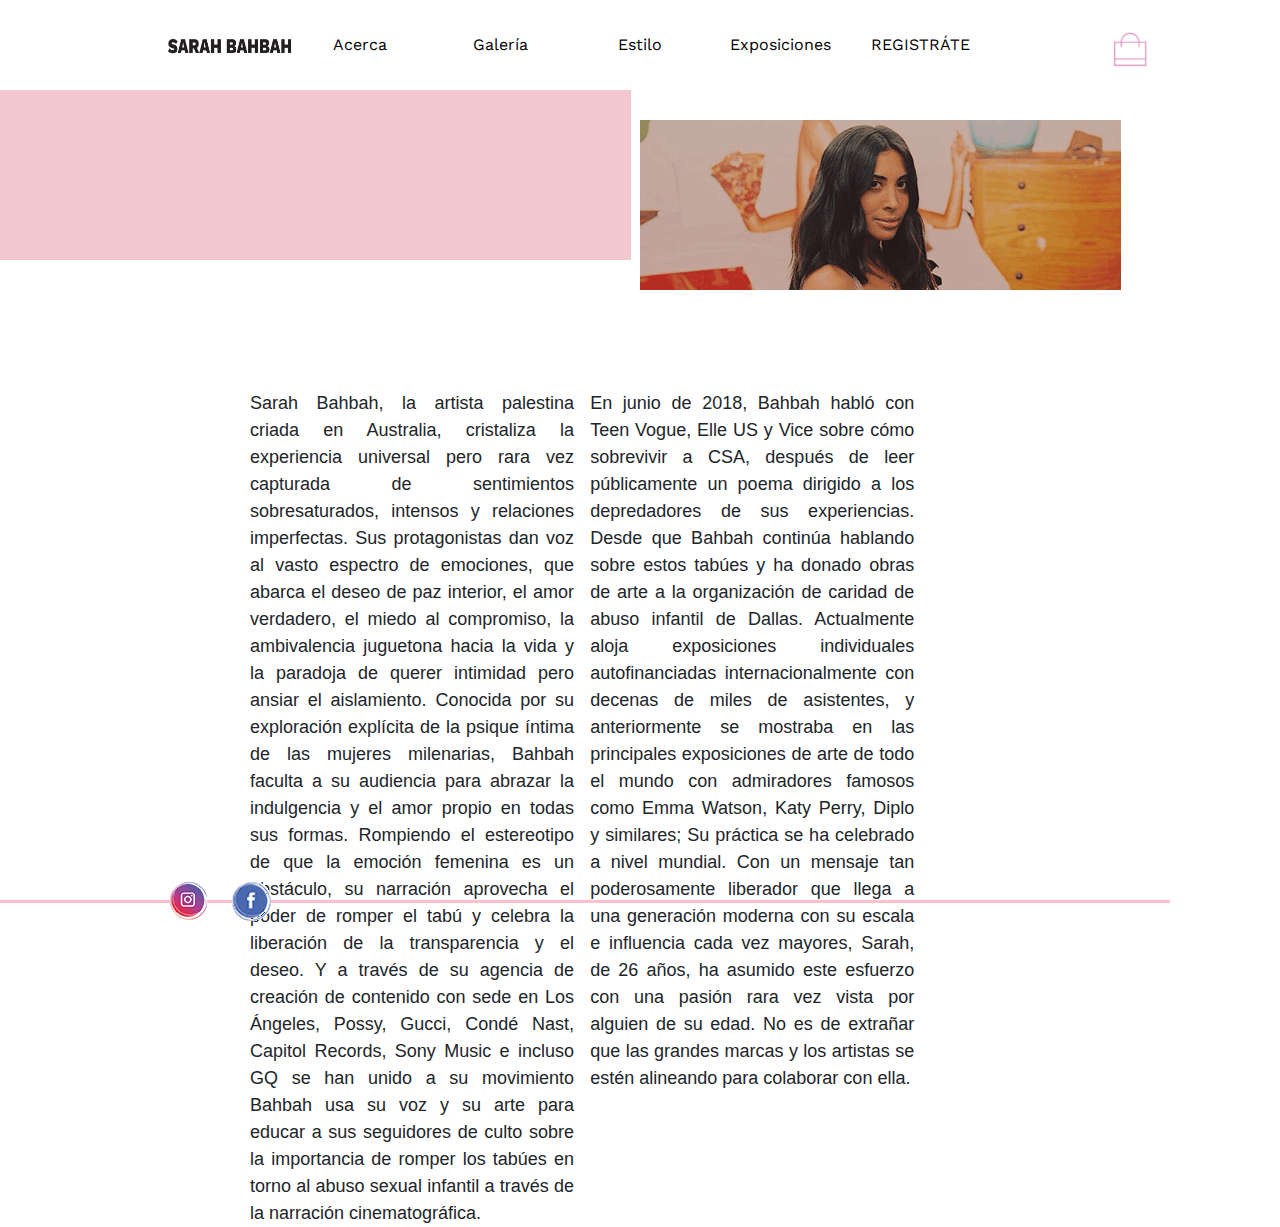
==== about.html @ 9b0cd06d "Archivos sueltos" ====
<!DOCTYPE html>
<html>
<head>
	<meta charset="utf-8">
	<meta name="viewport" content="width=device-width,initial-scale=1">
	<title>Sarah Bahbah</title>
	
	<link rel="stylesheet" href="https://necolas.github.io/normalize.css/8.0.1/normalize.css">
	
	<!-- Bootstrap -->
	<link rel="stylesheet" href="https://maxcdn.bootstrapcdn.com/bootstrap/4.0.0/css/bootstrap.min.css" integrity="sha384-Gn5384xqQ1aoWXA+058RXPxPg6fy4IWvTNh0E263XmFcJlSAwiGgFAW/dAiS6JXm" crossorigin="anonymous">

	<link rel="stylesheet" href="https://use.fontawesome.com/releases/v5.0.13/css/all.css" integrity="sha384-DNOHZ68U8hZfKXOrtjWvjxusGo9WQnrNx2sqG0tfsghAvtVlRW3tvkXWZh58N9jp" crossorigin="anonymous">
	
	<link rel="stylesheet" href="estilo3.css">
	
	
	
</head>
<body>
	<div id="wrapper" class="container">
	
	
<section class="container">	

	<nav class="container-fluid">
		<ul id="mNav">
		
			<li>
			    <img src="tp/img/logo.png" height="35px" class="logo" width="200px"> <a href="index.html"></a>
			</li>
			<li>
				<a href="about.html">Acerca</a>
			</li>
			<li><a href="Galeria.html">Galería</a></li>
			<li><a href="Estilo.html">Estilo</a></li>
			<li><a href="Exposiciones.html">Exposiciones</a></li>
			<li><a href="formulario.html">REGISTRÁTE</a></li>
			
			<li><img src="tp/img/shopicon.png" height="39px" width="39px" 
			class="shop"><a href="https://sarah-bahbah.myshopify.com/collections/all"></a>
			</li>
		</ul>
	</nav>
</section>
	
<div id="estilo1">
	
</div>


<IMG STYLE="position:absolute; top:90px;"  src="tp/img/about.png" "></IMG>

<div id="estilo2">
	
</div>	
<section class="container" class="about">
	
		<div id="acerca" div class="col-3-row">
			<p>Sarah Bahbah, la artista palestina criada en Australia, cristaliza la experiencia universal pero rara vez capturada de sentimientos sobresaturados, intensos y relaciones imperfectas. Sus protagonistas dan voz al vasto espectro de emociones, que abarca el deseo de paz interior, el amor verdadero, el miedo al compromiso, la ambivalencia juguetona hacia la vida y la paradoja de querer intimidad pero ansiar el aislamiento.
			Conocida por su exploración explícita de la psique íntima de las mujeres milenarias, Bahbah faculta a su audiencia para abrazar la indulgencia y el amor propio en todas sus formas. Rompiendo el estereotipo de que la emoción femenina es un obstáculo, su narración aprovecha el poder de romper el tabú y celebra la liberación de la transparencia y el deseo. Y a través de su agencia de creación de contenido con sede en Los Ángeles, Possy, Gucci, Condé Nast, Capitol Records, Sony Music e incluso GQ se han unido a su movimiento
			Bahbah usa su voz y su arte para educar a sus seguidores de culto sobre la importancia de romper los tabúes en torno al abuso sexual infantil a través de la narración cinematográfica. </p>

			<p>
				En junio de 2018, Bahbah habló con Teen Vogue, Elle US y Vice sobre cómo sobrevivir a CSA, después de leer públicamente un poema dirigido a los depredadores de sus experiencias.    Desde que Bahbah continúa hablando sobre estos tabúes y ha donado obras de arte a la organización de caridad de abuso infantil de Dallas. 

				Actualmente aloja exposiciones individuales autofinanciadas internacionalmente con decenas de miles de asistentes, y anteriormente se mostraba en las principales exposiciones de arte de todo el mundo con admiradores famosos como Emma Watson, Katy Perry, Diplo y similares; Su práctica se ha celebrado a nivel mundial. 

				Con un mensaje tan poderosamente liberador que llega a una generación moderna con su escala e influencia cada vez mayores, Sarah, de 26 años, ha asumido este esfuerzo con una pasión rara vez vista por alguien de su edad. No es de extrañar que las grandes marcas y los artistas se estén alineando para colaborar con ella.
</p>
		</div>
</section>

</div>
<footer class="container-fluid">
	<IMG STYLE="position:absolute; right:75%; margin-top:-19px;" src="tp/img/insta.png">
	<IMG STYLE="position:absolute; right:70%; margin-top:-22px;" src="tp/img/facebook.png">
	
</footer>


    
	<script src="https://code.jquery.com/jquery-3.2.1.slim.min.js" integrity="sha384-KJ3o2DKtIkvYIK3UENzmM7KCkRr/rE9/Qpg6aAZGJwFDMVNA/GpGFF93hXpG5KkN" crossorigin="anonymous"></script>
	<script src="https://cdnjs.cloudflare.com/ajax/libs/popper.js/1.12.9/umd/popper.min.js" integrity="sha384-ApNbgh9B+Y1QKtv3Rn7W3mgPxhU9K/ScQsAP7hUibX39j7fakFPskvXusvfa0b4Q" crossorigin="anonymous"></script>
	<script src="https://maxcdn.bootstrapcdn.com/bootstrap/4.0.0/js/bootstrap.min.js" integrity="sha384-JZR6Spejh4U02d8jOt6vLEHfe/JQGiRRSQQxSfFWpi1MquVdAyjUar5+76PVCmYl" crossorigin="anonymous"></script>	
</body>
</html>
---- estilo3.css ----
@import url('https://fonts.googleapis.com/css?family=Work+Sans&display=swap');

*{
    margin:0;
    padding: 0;
}


#wrapper {
    position: relative;
    text-align: center;
    }

/*menu y footer*/
ol,ul {
    list-style: none;
}

nav{
    height:40px;
}
#mNav {
    margin: 30px;
    width: 1200px;
    font-family: 'Work Sans', sans-serif;
}

#mNav li {
    display: inline-block;
    width:130px;
    float:left;
    margin-left:10px;
    text-align: center;
}

#mNav a {
    display:block;
    padding:3px;
    text-decoration:none;
    background-color:#fff;
    color:black;
}
            

#mNav a:hover {
    color:pink;
}

.logo{ 
text-align: center; 
width: 145px;
}

.shop{
    text-align: center;
    width: 38px;
    margin-bottom: 10px;
    position: relative;
    left: 70px;
   
}

footer{
    position: fixed;
  width: 100%;

  text-align: center;
  top: 100%;
  bottom: 50px;
  right: 110px;
   border-bottom: solid 3px pink;
   margin-left: 20px;
}
/*main*/
.estiloMain{
    border: 3px pink;
    float: left;

}
.estiloMain:After{
  clear: both;
}

p{
    font-family: 'Work Sans', sans-serif,;
    font-style: bold;
    float: left;
    width: 350px;
    position: relative;
    top: 150px;
    left: 150px;
    font-size: 30px;
}


.estilomain{
    position: relative;
    height: 900px;
    border-left: solid pink 3px;
    right: 200px;
    float: left;
}
/*Acerca*/

#estilo1{
    position: relative;
    top: 20px;
    width:60%;
    height:170px;
    background-color: #F3C7D0;
    right: 120px;
}
#estilo2{
    position: relative;
    top: 25px;
    width:120px;
    height: 100%;
    background-color: #F3C7D0;
    left: 82.5%;
}

#acerca{
  position: relative;
}
#acerca p{
    
    font-size: 18px;
    text-align: justify;
    width: 30%;
    margin-right: 1.5%;

}

/*exposiciones*/


.wrap
{
  margin:50px auto 0 auto;
  width:100%;
  display:flex;
  align-items:space-around;
  max-width:1200px;
}
.tile
{
  width:310px;
  height:310px;
  margin:10px;
  background-color:#F3C7D0;
  display:inline-block;
  background-size:cover;
  position:relative;
  cursor:pointer;
  transition: all 0.4s ease-out;
  box-shadow: 0px 35px 77px -17px rgba(0,0,0,0.44);
  overflow:hidden;
  color:white;
  font-family:'Work Sans' sans-serif;
  
}
.tile img
{
  height:100%;
  width:100%;
  position:absolute;
  top:0;
  left:0;
  z-index:0;
  transition: all 0.4s ease-out;
}
.tile .text
{
/*   z-index:99; */
  position:absolute;
  padding:30px;
  height:calc(100% - 60px);
}
.tile h1
{
 transform: translateX(250px);
  font-weight:300;
  margin:0;
  width: 100%;
  text-shadow: 2px 2px 10px rgba(0,0,0,0.3);
}
.tile h2
{
  font-weight:100;
  margin:20px 0 0 0;
  font-style:italic;
   transform: translateX(200px);
   color: white;
}
.tile h2 a:hover{
    color: black;
}
.tile p
{
  font-weight:300;
  margin:20px 0 0 0;
  line-height: 25px;
/*   opacity:0; */
  transform: translateX(-200px);
  transition-delay: 0.2s;
}
.animate-text
{
  opacity:0;
  transition: all 0.6s ease-in-out;
}
.tile:hover
{
/*   background-color:#99aeff; */
box-shadow: 0px 35px 77px -17px rgba(0,0,0,0.64);
  transform:scale(1.05);
}
.tile:hover img
{
  opacity: 0.2;
}
.tile:hover .animate-text
{
  transform:translateX(0);
  opacity:1;
}
.dots
{
  position:absolute;
  bottom:20px;
  right:30px;
  margin: 0 auto;
  width:30px;
  height:30px;
  color:currentColor;
  display:flex;
  flex-direction:column;
  align-items:center;
  justify-content:space-around;
  
}

.dots span
{
    width: 5px;
    height:5px;
    background-color: currentColor;
    border-radius: 50%;
    display:block;
  opacity:0;
  transition: transform 0.4s ease-out, opacity 0.5s ease;
  transform: translateY(30px);
 
}

.tile:hover span
{
  opacity:1;
  transform:translateY(0px);
}

.dots span:nth-child(1)
{
   transition-delay: 0.05s;
}
.dots span:nth-child(2)
{
   transition-delay: 0.1s;
}
.dots span:nth-child(3)
{
   transition-delay: 0.15s;
}

@keyframes imageAnimation { 
    0% { opacity: 0; animation-timing-function: ease-in; }
    8% { opacity: 1; animation-timing-function: ease-out; }
    17% { opacity: 1 }
    25% { opacity: 0 }
    100% { opacity: 0 }
}
@keyframes titleAnimation { 
    0% { opacity: 0 }
    8% { opacity: 1 }
    17% { opacity: 1 }
    19% { opacity: 0 }
    100% { opacity: 0 }

@keyframes imageAnimation { 
    0% { opacity: 0; animation-timing-function: ease-in; }
    8% { opacity: 1; animation-timing-function: ease-out; }
    17% { opacity: 1 }
    25% { opacity: 0 }
    100% { opacity: 0 }
}
@keyframes titleAnimation { 
    0% { opacity: 0 }
    8% { opacity: 1 }
    17% { opacity: 1 }
    19% { opacity: 0 }
    100% { opacity: 0 }


/*registro*/
.formu{
    max-width: 500px;
    border-radius: 8px;
    text-align:center;
     position: relative;
    left: 70%;
  
}
.formu fieldset{
    border: none;

}

.formu legend {
    font-size:20px;
    margin-bottom: 10px;
    color: white;
}
.formu label {
    display: block;
  font-size:20px;
    margin-bottom: 8px;
    color: white;
}
.formu input[type="text"],
.formu input[type="email"],
.formu input[type="number"],
.formu input[type="file"],
.formu input[type="radio"],
.formu textarea,
.formu select {
    border: none;
    border-radius: 4px;
    font-size: 16px;
    margin: 0;
    outline: 0;
    padding: 7px;
    width: 100%;
    box-sizing: border-box; 
    background-color: #e8eeef;
    color:#8a97a0;
    margin-bottom: 30px;
    
}
.formu input[type="text"]:focus,
.formu input[type="email"]:focus,
.formu input[type="number"]:focus,
.formu input[type="search"]:focus,
.formu input[type="time"]:focus,
.formu input[type="radio"]:focus,
.formu textarea:focus,
.formu select:focus{
    background: #d2d9dd;
}
.formu select{
    -webkit-appearance: menulist-button;
    height:35px;
}
.formu .number {
    background: #000;
    color: #fff;
    height: 30px;
    width: 30px;
    display: inline-block;
    font-size: 15px;
    margin-right: 4px;
    line-height: 30px;
    text-align: center;
    border-radius: 15px 15px 15px 15px;
}

.formu input[type="submit"],
.formu input[type="button"]
{ position: relative;
    display: block;
    padding: 19px 39px 18px 39px;
    color: #FFF;
    margin: 0 auto;
    background:#000;
    font-size: 18px;
    text-align: center;
    width: 100%;
    margin-bottom: 10px;
}

.formu input[type="submit"]:hover,
.formu input[type="button"]:hover
{
   background:#CCC;
  color:#000;
}
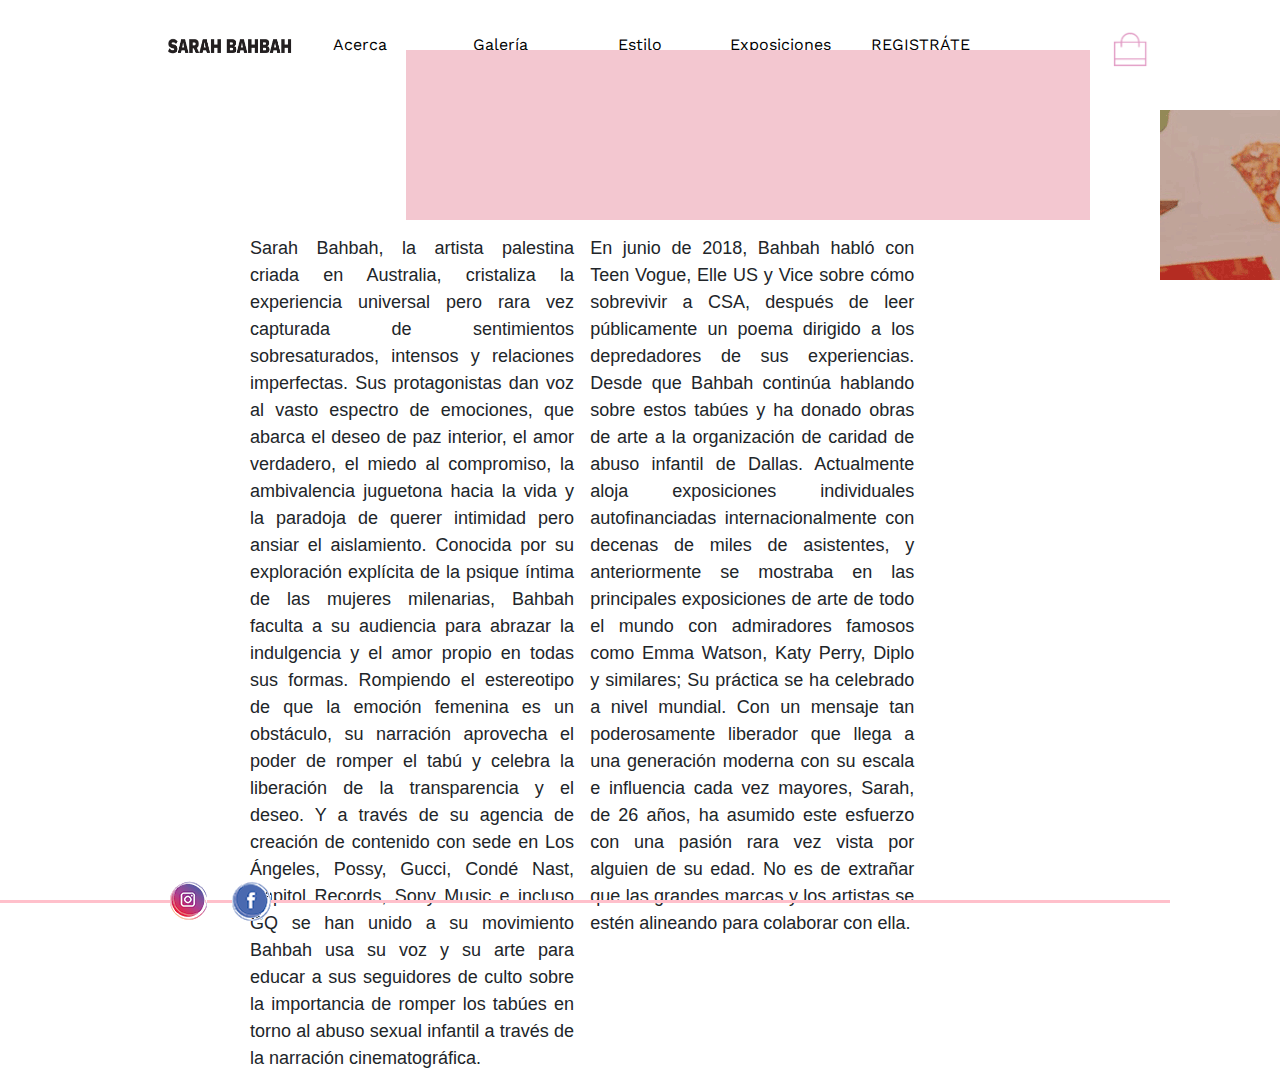
==== commit 726895ff: "cambio nav" ====
--- a/about.html
+++ b/about.html
@@ -33,9 +33,9 @@
 			<li>
 				<a href="about.html">Acerca</a>
 			</li>
-			<li><a href="Galeria.html">Galería</a></li>
-			<li><a href="Estilo.html">Estilo</a></li>
-			<li><a href="Exposiciones.html">Exposiciones</a></li>
+			<li><a href="galeria.html">Galería</a></li>
+			<li><a href="estilo.html">Estilo</a></li>
+			<li><a href="exposiciones.html">Exposiciones</a></li>
 			<li><a href="formulario.html">REGISTRÁTE</a></li>
 			
 			<li><img src="tp/img/shopicon.png" height="39px" width="39px" 
@@ -45,12 +45,12 @@
 	</nav>
 </section>
 	
-<div id="estilo1">
+<div id="estilo1" class="container-fluid">
 	
 </div>
 
 
-<IMG STYLE="position:absolute; top:90px;"  src="tp/img/about.png" "></IMG>
+<IMG src="tp/img/about.png" class="img-fluid" STYLE="position:absolute; top:80px;" ></IMG>
 
 <div id="estilo2">
 	
--- a/estilo3.css
+++ b/estilo3.css
@@ -103,7 +103,7 @@
 /*Acerca*/
 
 #estilo1{
-    position: relative;
+    position: absolute;
     top: 20px;
     width:60%;
     height:170px;
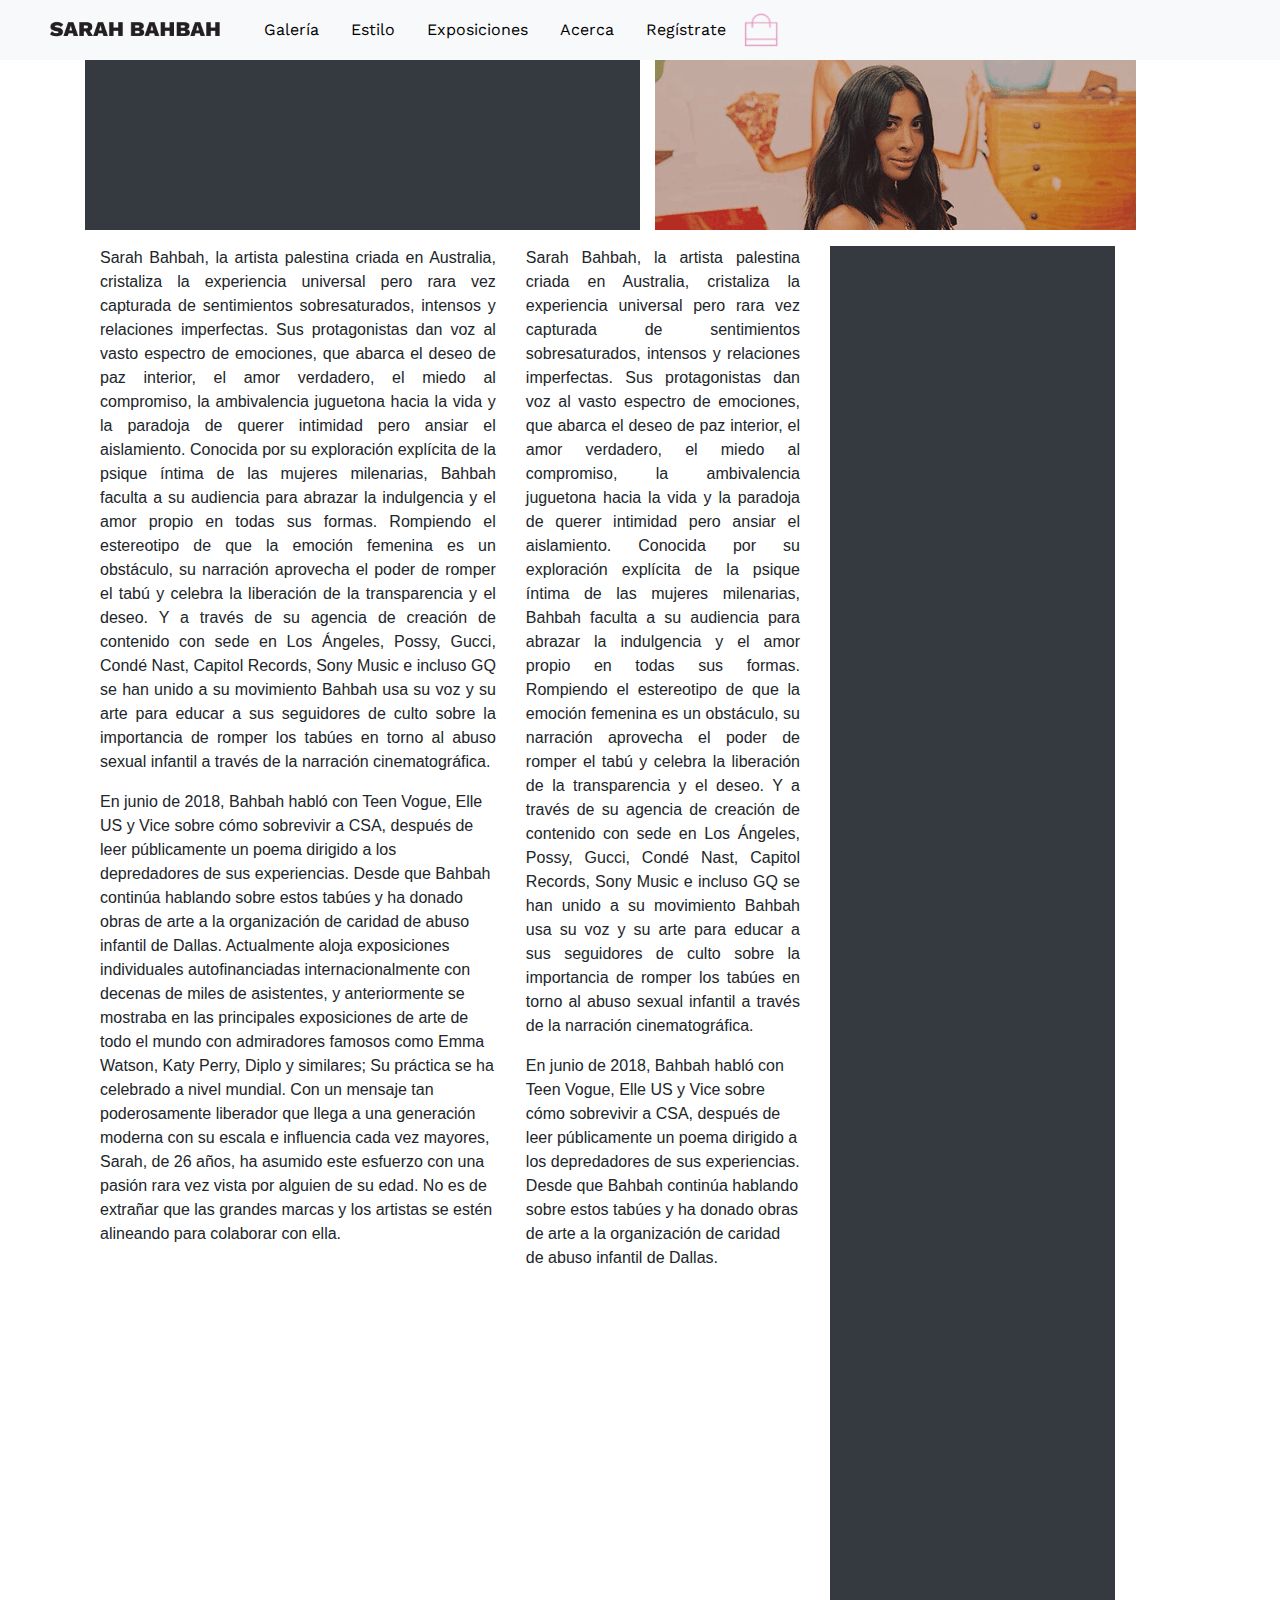
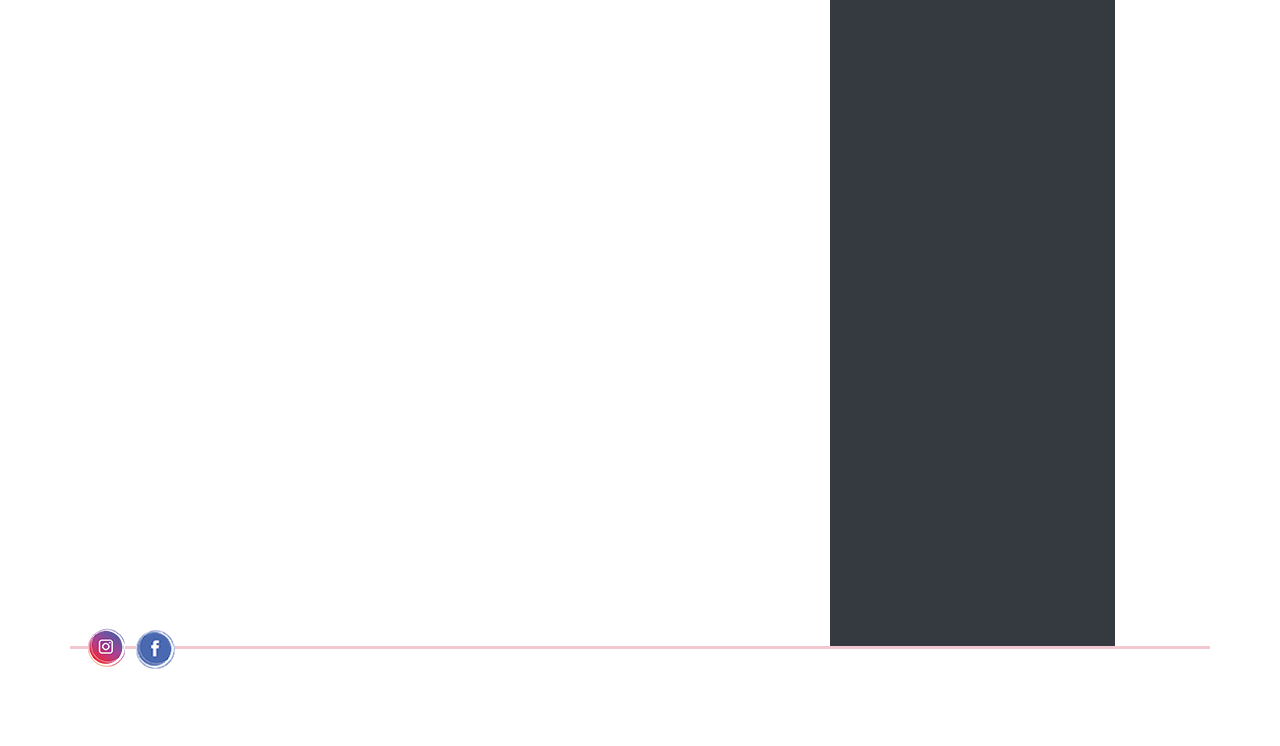
==== commit b9be1365: "Bootstrap" ====
--- a/about.html
+++ b/about.html
@@ -19,65 +19,128 @@
 	
 </head>
 <body>
-	<div id="wrapper" class="container">
+	<nav class="navbar navbar-expand-lg navbar-light bg-light">
+		<a class="nav-link" href="index.html"><img src="tp/img/logo.png" height="35px" class="logo" width="200px"></a>
+
+		<button class="navbar-toggler" type="button" data-toggle="collapse" data-target="#navbarNav"
+			aria-controls="navbarNav" aria-expanded="false" aria-label="Toggle navigation">
+			<span class="navbar-toggler-icon"></span>
+		</button>
+		<div class="collapse navbar-collapse" id="navbarNav">
+			<ul class="nav main-m">
+
+				<li class="nav-item">
+					<a class="nav-link" href="galeria.html">Galería</a>
+				</li>
+				<li class="nav-item">
+					<a class="nav-link" href="estilo.html">Estilo</a>
+				</li>
+				<li class="nav-item">
+					<a class="nav-link" href="exposiciones.html">Exposiciones</a>
+				</li>
+				<li class="nav-item">
+					<a class="nav-link" href="about.html">Acerca</a>
+				</li>
+				<li class="nav-item">
+					<a class="nav-link" href="formulario.html">Regístrate</a>
+				</li>
+				<li></li>
+			</ul>
+				<a href=""><img class="shop" src="tp/img/shopicon.png" alt=""></a>
+		</div>
+
+	</nav>
+
+	
+<div class="container">
+	<div class="row">
+		<div class="col-12">
+			<div class="col-6 float-left bg-dark" style="height: 170px;">
+
+			</div>
+			<div class="col-6 float-right">
+				<IMG src="tp/img/about.png" class="img-fluid"></IMG>
+
+			</div>
+		</div>
+
+	</div>
+	<div class="row mt-3">
+		<div class="col-8 float-left">
+			<div class="col-12 col-md-7 float-left">
+
+		<p class="text-justify">Sarah Bahbah, la artista palestina criada en Australia, cristaliza la experiencia universal pero rara
+					vez capturada de sentimientos sobresaturados, intensos y relaciones imperfectas. Sus protagonistas
+					dan voz al vasto espectro de emociones, que abarca el deseo de paz interior, el amor verdadero, el
+					miedo al compromiso, la ambivalencia juguetona hacia la vida y la paradoja de querer intimidad pero
+					ansiar el aislamiento.
+					Conocida por su exploración explícita de la psique íntima de las mujeres milenarias, Bahbah faculta
+					a su audiencia para abrazar la indulgencia y el amor propio en todas sus formas. Rompiendo el
+					estereotipo de que la emoción femenina es un obstáculo, su narración aprovecha el poder de romper el
+					tabú y celebra la liberación de la transparencia y el deseo. Y a través de su agencia de creación de
+					contenido con sede en Los Ángeles, Possy, Gucci, Condé Nast, Capitol Records, Sony Music e incluso
+					GQ se han unido a su movimiento
+					Bahbah usa su voz y su arte para educar a sus seguidores de culto sobre la importancia de romper los
+					tabúes en torno al abuso sexual infantil a través de la narración cinematográfica. </p>
+
+				<p>
+					En junio de 2018, Bahbah habló con Teen Vogue, Elle US y Vice sobre cómo sobrevivir a CSA, después
+					de leer públicamente un poema dirigido a los depredadores de sus experiencias. Desde que Bahbah
+					continúa hablando sobre estos tabúes y ha donado obras de arte a la organización de caridad de abuso
+					infantil de Dallas.
+
+					Actualmente aloja exposiciones individuales autofinanciadas internacionalmente con decenas de miles
+					de asistentes, y anteriormente se mostraba en las principales exposiciones de arte de todo el mundo
+					con admiradores famosos como Emma Watson, Katy Perry, Diplo y similares; Su práctica se ha celebrado
+					a nivel mundial.
+
+					Con un mensaje tan poderosamente liberador que llega a una generación moderna con su escala e
+					influencia cada vez mayores, Sarah, de 26 años, ha asumido este esfuerzo con una pasión rara vez
+					vista por alguien de su edad. No es de extrañar que las grandes marcas y los artistas se estén
+					alineando para colaborar con ella.
+				</p>
+
+
+			</div>
+			<div class="col-12 col-md-5 float-right">
+
+
+
+					<p class="text-justify">Sarah Bahbah, la artista palestina criada en Australia, cristaliza la experiencia universal pero rara
+						vez capturada de sentimientos sobresaturados, intensos y relaciones imperfectas. Sus protagonistas
+						dan voz al vasto espectro de emociones, que abarca el deseo de paz interior, el amor verdadero, el
+						miedo al compromiso, la ambivalencia juguetona hacia la vida y la paradoja de querer intimidad pero
+						ansiar el aislamiento.
+						Conocida por su exploración explícita de la psique íntima de las mujeres milenarias, Bahbah faculta
+						a su audiencia para abrazar la indulgencia y el amor propio en todas sus formas. Rompiendo el
+						estereotipo de que la emoción femenina es un obstáculo, su narración aprovecha el poder de romper el
+						tabú y celebra la liberación de la transparencia y el deseo. Y a través de su agencia de creación de
+						contenido con sede en Los Ángeles, Possy, Gucci, Condé Nast, Capitol Records, Sony Music e incluso
+						GQ se han unido a su movimiento
+						Bahbah usa su voz y su arte para educar a sus seguidores de culto sobre la importancia de romper los
+						tabúes en torno al abuso sexual infantil a través de la narración cinematográfica. </p>
+	
+					<p>
+						En junio de 2018, Bahbah habló con Teen Vogue, Elle US y Vice sobre cómo sobrevivir a CSA, después
+						de leer públicamente un poema dirigido a los depredadores de sus experiencias. Desde que Bahbah
+						continúa hablando sobre estos tabúes y ha donado obras de arte a la organización de caridad de abuso
+						infantil de Dallas.
+					</p>
 	
 	
-<section class="container">	
+				</div>
+		</div>
+		<div class="col-3 bg-dark float-right" style="height: 2000px" >
 
-	<nav class="container-fluid">
-		<ul id="mNav">
-		
-			<li>
-			    <img src="tp/img/logo.png" height="35px" class="logo" width="200px"> <a href="index.html"></a>
-			</li>
-			<li>
-				<a href="about.html">Acerca</a>
-			</li>
-			<li><a href="galeria.html">Galería</a></li>
-			<li><a href="estilo.html">Estilo</a></li>
-			<li><a href="exposiciones.html">Exposiciones</a></li>
-			<li><a href="formulario.html">REGISTRÁTE</a></li>
-			
-			<li><img src="tp/img/shopicon.png" height="39px" width="39px" 
-			class="shop"><a href="https://sarah-bahbah.myshopify.com/collections/all"></a>
-			</li>
-		</ul>
-	</nav>
-</section>
-	
-<div id="estilo1" class="container-fluid">
-	
+		</div>
+	</div>
 </div>
 
+<div class="container footer">
+ 	<img src="tp/img/insta.png" class="redes">
+ 	<img src="tp/img/facebook.png" class="redes">
+</div>
 
-<IMG src="tp/img/about.png" class="img-fluid" STYLE="position:absolute; top:80px;" ></IMG>
-
-<div id="estilo2">
-	
-</div>	
-<section class="container" class="about">
-	
-		<div id="acerca" div class="col-3-row">
-			<p>Sarah Bahbah, la artista palestina criada en Australia, cristaliza la experiencia universal pero rara vez capturada de sentimientos sobresaturados, intensos y relaciones imperfectas. Sus protagonistas dan voz al vasto espectro de emociones, que abarca el deseo de paz interior, el amor verdadero, el miedo al compromiso, la ambivalencia juguetona hacia la vida y la paradoja de querer intimidad pero ansiar el aislamiento.
-			Conocida por su exploración explícita de la psique íntima de las mujeres milenarias, Bahbah faculta a su audiencia para abrazar la indulgencia y el amor propio en todas sus formas. Rompiendo el estereotipo de que la emoción femenina es un obstáculo, su narración aprovecha el poder de romper el tabú y celebra la liberación de la transparencia y el deseo. Y a través de su agencia de creación de contenido con sede en Los Ángeles, Possy, Gucci, Condé Nast, Capitol Records, Sony Music e incluso GQ se han unido a su movimiento
-			Bahbah usa su voz y su arte para educar a sus seguidores de culto sobre la importancia de romper los tabúes en torno al abuso sexual infantil a través de la narración cinematográfica. </p>
-
-			<p>
-				En junio de 2018, Bahbah habló con Teen Vogue, Elle US y Vice sobre cómo sobrevivir a CSA, después de leer públicamente un poema dirigido a los depredadores de sus experiencias.    Desde que Bahbah continúa hablando sobre estos tabúes y ha donado obras de arte a la organización de caridad de abuso infantil de Dallas. 
-
-				Actualmente aloja exposiciones individuales autofinanciadas internacionalmente con decenas de miles de asistentes, y anteriormente se mostraba en las principales exposiciones de arte de todo el mundo con admiradores famosos como Emma Watson, Katy Perry, Diplo y similares; Su práctica se ha celebrado a nivel mundial. 
-
-				Con un mensaje tan poderosamente liberador que llega a una generación moderna con su escala e influencia cada vez mayores, Sarah, de 26 años, ha asumido este esfuerzo con una pasión rara vez vista por alguien de su edad. No es de extrañar que las grandes marcas y los artistas se estén alineando para colaborar con ella.
-</p>
-		</div>
-</section>
-
-</div>
-<footer class="container-fluid">
-	<IMG STYLE="position:absolute; right:75%; margin-top:-19px;" src="tp/img/insta.png">
-	<IMG STYLE="position:absolute; right:70%; margin-top:-22px;" src="tp/img/facebook.png">
-	
-</footer>
 
 
     
--- a/estilo3.css
+++ b/estilo3.css
@@ -1,15 +1,63 @@
-@import url('https://fonts.googleapis.com/css?family=Work+Sans&display=swap');
-
-*{
-    margin:0;
-    padding: 0;
-}
-
-
-#wrapper {
-    position: relative;
-    text-align: center;
-    }
+@import url('https://fonts.googleapis.com/css?family=Work+Sans:100,200,300,400,500,600,700,800,900&display=swap');
+.p-0{
+    padding: 0 !important;
+}
+
+/*estilos menu*/
+
+.navbar{
+  height: 60px !important;
+}
+.main-m{
+
+}
+.main-m .nav-link{
+  color: black !important;
+  font-weight: 500px;
+    font-family: 'Work Sans', sans-serif;
+ /*padding:  20px 40px;*/
+}
+
+.main-m .nav-link:hover{
+  color: #F3C7D0 !important;
+}
+
+/*fin del estilo de fucking menu*/
+
+.shop{
+width: 38px;
+
+}
+
+.logo{ 
+text-align: center; 
+width:200px;
+height:35px;
+}
+
+.div-central{
+  border-right: 3px solid #F3C7D0 ;
+  font-family: 'Work Sans', sans-serif;
+  font-weight: 200px;
+
+}
+
+.footer{
+  height: 100px;
+  text-align: left;
+   border-top: solid 3px #F3C7D0;
+
+}
+
+.redes{
+bottom: 23px;
+position: relative;
+}
+
+
+
+
+
 
 /*menu y footer*/
 ol,ul {
@@ -46,49 +94,25 @@
     color:pink;
 }
 
-.logo{ 
-text-align: center; 
-width: 145px;
-}
-
-.shop{
-    text-align: center;
-    width: 38px;
-    margin-bottom: 10px;
-    position: relative;
-    left: 70px;
-   
-}
-
-footer{
-    position: fixed;
-  width: 100%;
-
-  text-align: center;
-  top: 100%;
-  bottom: 50px;
-  right: 110px;
-   border-bottom: solid 3px pink;
-   margin-left: 20px;
-}
+
+
+
+
+
 /*main*/
 .estiloMain{
     border: 3px pink;
     float: left;
 
 }
-.estiloMain:After{
+.estiloMain: after{
   clear: both;
 }
-
-p{
+p.index{
     font-family: 'Work Sans', sans-serif,;
     font-style: bold;
-    float: left;
-    width: 350px;
-    position: relative;
-    top: 150px;
-    left: 150px;
+ 
+   padding-top:45%;
     font-size: 30px;
 }
 
@@ -106,7 +130,7 @@
     position: absolute;
     top: 20px;
     width:60%;
-    height:170px;
+    height:150px;
     background-color: #F3C7D0;
     right: 120px;
 }
@@ -183,6 +207,7 @@
   margin:0;
   width: 100%;
   text-shadow: 2px 2px 10px rgba(0,0,0,0.3);
+  font-size: 21px;
 }
 .tile h2
 {
@@ -300,7 +325,7 @@
     19% { opacity: 0 }
     100% { opacity: 0 }
 
-
+}
 /*registro*/
 .formu{
     max-width: 500px;
@@ -394,3 +419,16 @@
   color:#000;
 }
 
+
+
+
+
+
+
+
+
+
+
+
+
+
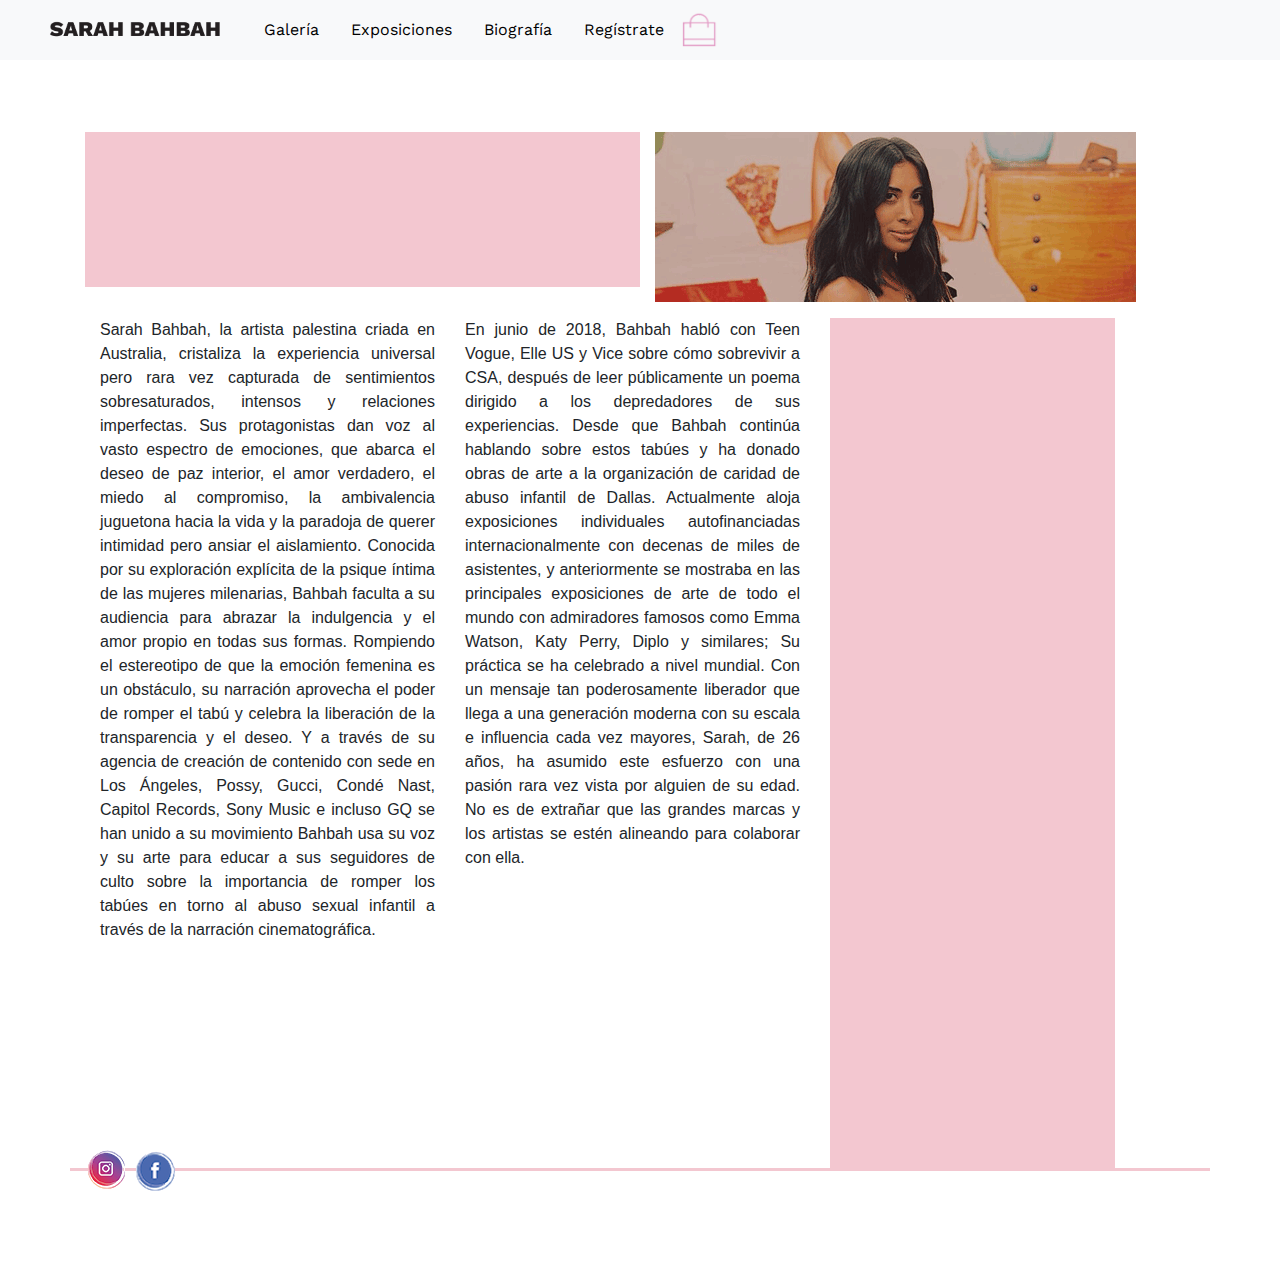
==== commit 7805773a: "biografía" ====
--- a/about.html
+++ b/about.html
@@ -32,14 +32,12 @@
 				<li class="nav-item">
 					<a class="nav-link" href="galeria.html">Galería</a>
 				</li>
-				<li class="nav-item">
-					<a class="nav-link" href="estilo.html">Estilo</a>
-				</li>
+			
 				<li class="nav-item">
 					<a class="nav-link" href="exposiciones.html">Exposiciones</a>
 				</li>
 				<li class="nav-item">
-					<a class="nav-link" href="about.html">Acerca</a>
+					<a class="nav-link" href="about.html">Biografía</a>
 				</li>
 				<li class="nav-item">
 					<a class="nav-link" href="formulario.html">Regístrate</a>
@@ -50,16 +48,18 @@
 		</div>
 
 	</nav>
-
+<br>
+<br>
+<br>
 	
 <div class="container">
 	<div class="row">
 		<div class="col-12">
-			<div class="col-6 float-left bg-dark" style="height: 170px;">
+		<div class="col-6 float-left" style="height: 155px; background-color:#F3C7D0;">
 
 			</div>
 			<div class="col-6 float-right">
-				<IMG src="tp/img/about.png" class="img-fluid"></IMG>
+				<img src="tp/img/about.png" class="img-fluid"></img>
 
 			</div>
 		</div>
@@ -67,7 +67,7 @@
 	</div>
 	<div class="row mt-3">
 		<div class="col-8 float-left">
-			<div class="col-12 col-md-7 float-left">
+			<div class="col-12 col-md-6 float-left">
 
 		<p class="text-justify">Sarah Bahbah, la artista palestina criada en Australia, cristaliza la experiencia universal pero rara
 					vez capturada de sentimientos sobresaturados, intensos y relaciones imperfectas. Sus protagonistas
@@ -83,54 +83,34 @@
 					Bahbah usa su voz y su arte para educar a sus seguidores de culto sobre la importancia de romper los
 					tabúes en torno al abuso sexual infantil a través de la narración cinematográfica. </p>
 
-				<p>
-					En junio de 2018, Bahbah habló con Teen Vogue, Elle US y Vice sobre cómo sobrevivir a CSA, después
-					de leer públicamente un poema dirigido a los depredadores de sus experiencias. Desde que Bahbah
-					continúa hablando sobre estos tabúes y ha donado obras de arte a la organización de caridad de abuso
-					infantil de Dallas.
-
-					Actualmente aloja exposiciones individuales autofinanciadas internacionalmente con decenas de miles
-					de asistentes, y anteriormente se mostraba en las principales exposiciones de arte de todo el mundo
-					con admiradores famosos como Emma Watson, Katy Perry, Diplo y similares; Su práctica se ha celebrado
-					a nivel mundial.
-
-					Con un mensaje tan poderosamente liberador que llega a una generación moderna con su escala e
-					influencia cada vez mayores, Sarah, de 26 años, ha asumido este esfuerzo con una pasión rara vez
-					vista por alguien de su edad. No es de extrañar que las grandes marcas y los artistas se estén
-					alineando para colaborar con ella.
-				</p>
-
+			
 
 			</div>
-			<div class="col-12 col-md-5 float-right">
+			<div class="col-12 col-md-6 float-right">
 
 
 
-					<p class="text-justify">Sarah Bahbah, la artista palestina criada en Australia, cristaliza la experiencia universal pero rara
-						vez capturada de sentimientos sobresaturados, intensos y relaciones imperfectas. Sus protagonistas
-						dan voz al vasto espectro de emociones, que abarca el deseo de paz interior, el amor verdadero, el
-						miedo al compromiso, la ambivalencia juguetona hacia la vida y la paradoja de querer intimidad pero
-						ansiar el aislamiento.
-						Conocida por su exploración explícita de la psique íntima de las mujeres milenarias, Bahbah faculta
-						a su audiencia para abrazar la indulgencia y el amor propio en todas sus formas. Rompiendo el
-						estereotipo de que la emoción femenina es un obstáculo, su narración aprovecha el poder de romper el
-						tabú y celebra la liberación de la transparencia y el deseo. Y a través de su agencia de creación de
-						contenido con sede en Los Ángeles, Possy, Gucci, Condé Nast, Capitol Records, Sony Music e incluso
-						GQ se han unido a su movimiento
-						Bahbah usa su voz y su arte para educar a sus seguidores de culto sobre la importancia de romper los
-						tabúes en torno al abuso sexual infantil a través de la narración cinematográfica. </p>
-	
-					<p>
+					<p class="text-justify">
 						En junio de 2018, Bahbah habló con Teen Vogue, Elle US y Vice sobre cómo sobrevivir a CSA, después
 						de leer públicamente un poema dirigido a los depredadores de sus experiencias. Desde que Bahbah
 						continúa hablando sobre estos tabúes y ha donado obras de arte a la organización de caridad de abuso
 						infantil de Dallas.
+	
+						Actualmente aloja exposiciones individuales autofinanciadas internacionalmente con decenas de miles
+						de asistentes, y anteriormente se mostraba en las principales exposiciones de arte de todo el mundo
+						con admiradores famosos como Emma Watson, Katy Perry, Diplo y similares; Su práctica se ha celebrado
+						a nivel mundial.
+	
+						Con un mensaje tan poderosamente liberador que llega a una generación moderna con su escala e
+						influencia cada vez mayores, Sarah, de 26 años, ha asumido este esfuerzo con una pasión rara vez
+						vista por alguien de su edad. No es de extrañar que las grandes marcas y los artistas se estén
+						alineando para colaborar con ella.
 					</p>
 	
 	
 				</div>
 		</div>
-		<div class="col-3 bg-dark float-right" style="height: 2000px" >
+		<div class="col-3 float-right " style="height: 850px; background-color: #F3C7D0" >
 
 		</div>
 	</div>
--- a/estilo3.css
+++ b/estilo3.css
@@ -7,6 +7,8 @@
 
 .navbar{
   height: 60px !important;
+  z-index: 1;
+}
 }
 .main-m{
 
@@ -20,6 +22,8 @@
 
 .main-m .nav-link:hover{
   color: #F3C7D0 !important;
+     animation-name: Yes;
+     animation-duration: 2s;
 }
 
 /*fin del estilo de fucking menu*/
@@ -54,60 +58,6 @@
 position: relative;
 }
 
-
-
-
-
-
-/*menu y footer*/
-ol,ul {
-    list-style: none;
-}
-
-nav{
-    height:40px;
-}
-#mNav {
-    margin: 30px;
-    width: 1200px;
-    font-family: 'Work Sans', sans-serif;
-}
-
-#mNav li {
-    display: inline-block;
-    width:130px;
-    float:left;
-    margin-left:10px;
-    text-align: center;
-}
-
-#mNav a {
-    display:block;
-    padding:3px;
-    text-decoration:none;
-    background-color:#fff;
-    color:black;
-}
-            
-
-#mNav a:hover {
-    color:pink;
-}
-
-
-
-
-
-
-/*main*/
-.estiloMain{
-    border: 3px pink;
-    float: left;
-
-}
-.estiloMain: after{
-  clear: both;
-}
 p.index{
     font-family: 'Work Sans', sans-serif,;
     font-style: bold;
@@ -117,55 +67,27 @@
 }
 
 
-.estilomain{
-    position: relative;
-    height: 900px;
-    border-left: solid pink 3px;
-    right: 200px;
-    float: left;
-}
-/*Acerca*/
-
-#estilo1{
-    position: absolute;
-    top: 20px;
-    width:60%;
-    height:150px;
-    background-color: #F3C7D0;
-    right: 120px;
-}
-#estilo2{
-    position: relative;
-    top: 25px;
-    width:120px;
-    height: 100%;
-    background-color: #F3C7D0;
-    left: 82.5%;
-}
-
-#acerca{
-  position: relative;
-}
-#acerca p{
-    
-    font-size: 18px;
-    text-align: justify;
-    width: 30%;
-    margin-right: 1.5%;
-
-}
-
+h3{
+  font-family: 'Work Sans', sans-serif,;
+    font-weight: 500;
+}
+
+.circle img{
+  animation-name: Index;
+  animation-duration: 3s;
+}
+
+@keyframes Index{
+  0%{opacity: 0;}
+  50%{opacity: 0.5;}
+  100%{opacity: 1;}
+}
+
+@keyframes Yes{
+  50%{opacity: 0;}
+  100%{opacity: 1;}
+}
 /*exposiciones*/
-
-
-.wrap
-{
-  margin:50px auto 0 auto;
-  width:100%;
-  display:flex;
-  align-items:space-around;
-  max-width:1200px;
-}
 .tile
 {
   width:310px;
@@ -195,7 +117,7 @@
 }
 .tile .text
 {
-/*   z-index:99; */
+
   position:absolute;
   padding:30px;
   height:calc(100% - 60px);
@@ -296,43 +218,23 @@
 {
    transition-delay: 0.15s;
 }
-
-@keyframes imageAnimation { 
-    0% { opacity: 0; animation-timing-function: ease-in; }
-    8% { opacity: 1; animation-timing-function: ease-out; }
-    17% { opacity: 1 }
-    25% { opacity: 0 }
-    100% { opacity: 0 }
-}
-@keyframes titleAnimation { 
-    0% { opacity: 0 }
-    8% { opacity: 1 }
-    17% { opacity: 1 }
-    19% { opacity: 0 }
-    100% { opacity: 0 }
-
-@keyframes imageAnimation { 
-    0% { opacity: 0; animation-timing-function: ease-in; }
-    8% { opacity: 1; animation-timing-function: ease-out; }
-    17% { opacity: 1 }
-    25% { opacity: 0 }
-    100% { opacity: 0 }
-}
-@keyframes titleAnimation { 
-    0% { opacity: 0 }
-    8% { opacity: 1 }
-    17% { opacity: 1 }
-    19% { opacity: 0 }
-    100% { opacity: 0 }
-
-}
+/*formulario*/
+.wrap
+{
+  margin:50px auto 0 auto;
+  width:100%;
+  display:flex;
+  align-items:space-around;
+  max-width:1200px;
+}
+
 /*registro*/
 .formu{
     max-width: 500px;
     border-radius: 8px;
     text-align:center;
      position: relative;
-    left: 70%;
+
   
 }
 .formu fieldset{
@@ -351,12 +253,14 @@
     margin-bottom: 8px;
     color: white;
 }
+/*campo*/
 .formu input[type="text"],
 .formu input[type="email"],
 .formu input[type="number"],
 .formu input[type="file"],
 .formu input[type="radio"],
 .formu textarea,
+/*combo*/
 .formu select {
     border: none;
     border-radius: 4px;
@@ -403,9 +307,10 @@
 { position: relative;
     display: block;
     padding: 19px 39px 18px 39px;
+    border-radius: 5px;
     color: #FFF;
     margin: 0 auto;
-    background:#000;
+    background:#F3C7D0;
     font-size: 18px;
     text-align: center;
     width: 100%;
@@ -415,20 +320,105 @@
 .formu input[type="submit"]:hover,
 .formu input[type="button"]:hover
 {
-   background:#CCC;
-  color:#000;
-}
-
-
-
-
-
-
-
-
-
-
-
-
-
-
+   background:#000;
+  color:white;
+}
+
+
+@keyframes imageAnimation { 
+    0% { opacity: 0; animation-timing-function: ease-in; }
+    8% { opacity: 1; animation-timing-function: ease-out; }
+    17% { opacity: 1 }
+    25% { opacity: 0 }
+    100% { opacity: 0 }
+}
+@keyframes titleAnimation { 
+    0% { opacity: 0 }
+    8% { opacity: 1 }
+    17% { opacity: 1 }
+    19% { opacity: 0 }
+    100% { opacity: 0 }
+
+@keyframes imageAnimation { 
+    0% { opacity: 0; animation-timing-function: ease-in; }
+    8% { opacity: 1; animation-timing-function: ease-out; }
+    17% { opacity: 1 }
+    25% { opacity: 0 }
+    100% { opacity: 0 }
+}
+@keyframes titleAnimation { 
+    0% { opacity: 0 }
+    8% { opacity: 1 }
+    17% { opacity: 1 }
+    19% { opacity: 0 }
+    100% { opacity: 0 }
+
+}
+
+
+
+/*classes previous*/
+/*menu y footer*/
+ol,ul {
+    list-style: none;
+}
+
+nav{
+    height:40px;
+}
+#mNav {
+    margin: 30px;
+    width: 1200px;
+    font-family: 'Work Sans', sans-serif;
+}
+
+#mNav li {
+    display: inline-block;
+    width:130px;
+    float:left;
+    margin-left:10px;
+    text-align: center;
+}
+
+#mNav a {
+    display:block;
+    padding:3px;
+    text-decoration:none;
+    background-color:#fff;
+    color:black;
+}
+            
+
+#mNav a:hover {
+    color:pink;
+}
+
+
+
+
+#acerca p{
+    
+    font-size: 18px;
+    text-align: justify;
+    width: 30%;
+    margin-right: 1.5%;
+
+}
+
+
+
+
+
+
+
+
+
+
+
+
+
+
+
+
+
+
